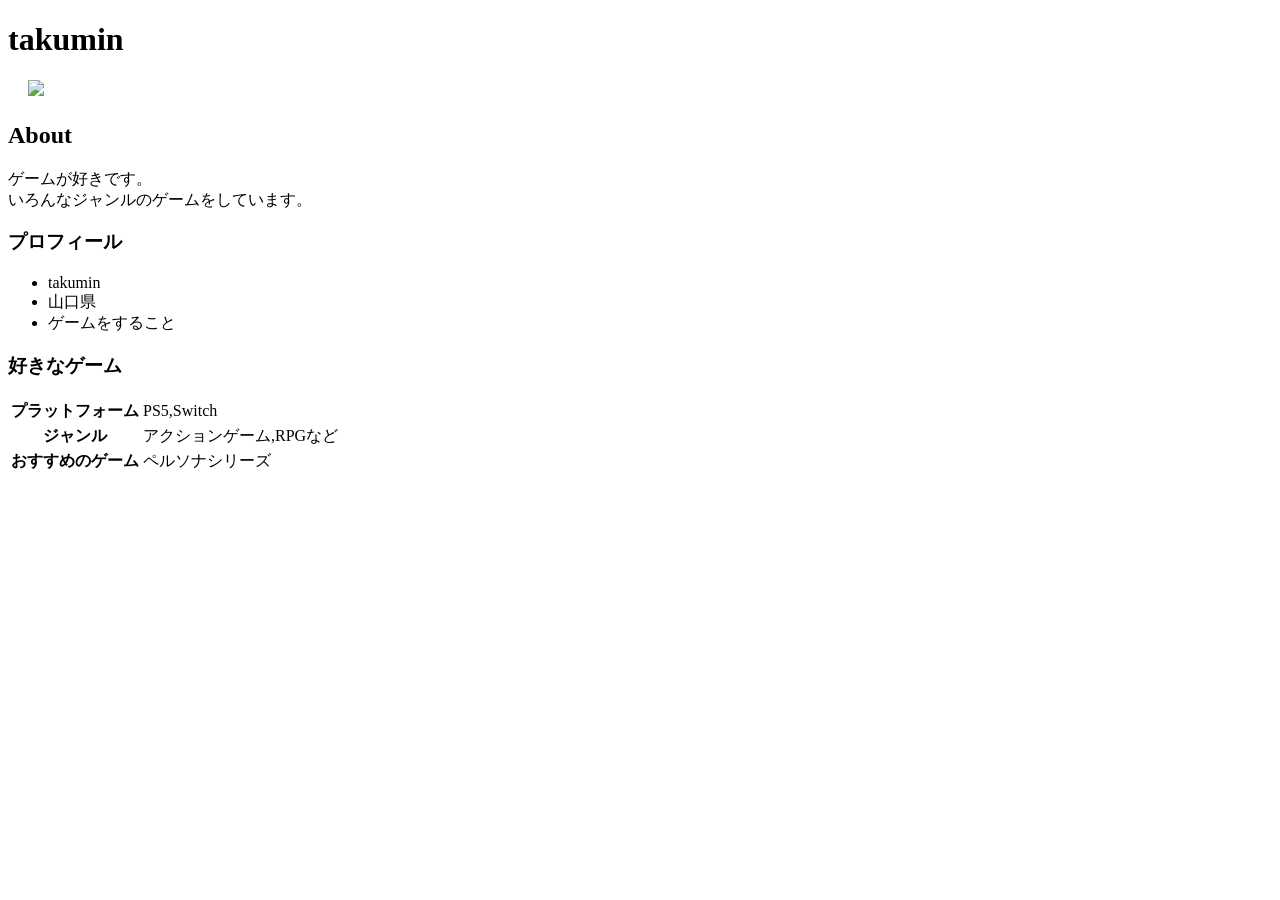
==== index.html @ 8cea4c45 "画像の追加" ====
<!DOCTYPE html>
<html lang="ja">
  <head>
    <meta charset="utf-8">
    <meta name="viewport" content="width=device-width, initial-scale=1">
    <link href="style.css" rel="stylesheet">
    <title>takuminのポートフォリオ</title>
  </head>
  <body>
    <h1>takumin</h1>
 　 <img src="N予備校のロゴ.png">
    
    <h2>About</h2>
    <p>
      ゲームが好きです。<br>
      いろんなジャンルのゲームをしています。
    </p>

    <h3>プロフィール</h3>
    <ul>
      <li>takumin</li>
      <li>山口県</li>
      <li>ゲームをすること</li>
    </ul>

    <h3>好きなゲーム</h3>
    <table>
      <tr>
        <th>プラットフォーム</th>
        <td>PS5,Switch</td>
      </tr>
      <tr>
        <th>ジャンル</th>
        <td>アクションゲーム,RPGなど</td>
      </tr>
      <tr>
        <th>おすすめのゲーム</th>
        <td> ペルソナシリーズ</td>
      </tr>

    </table>

    </ul>


    </table>
  </body>
</html>
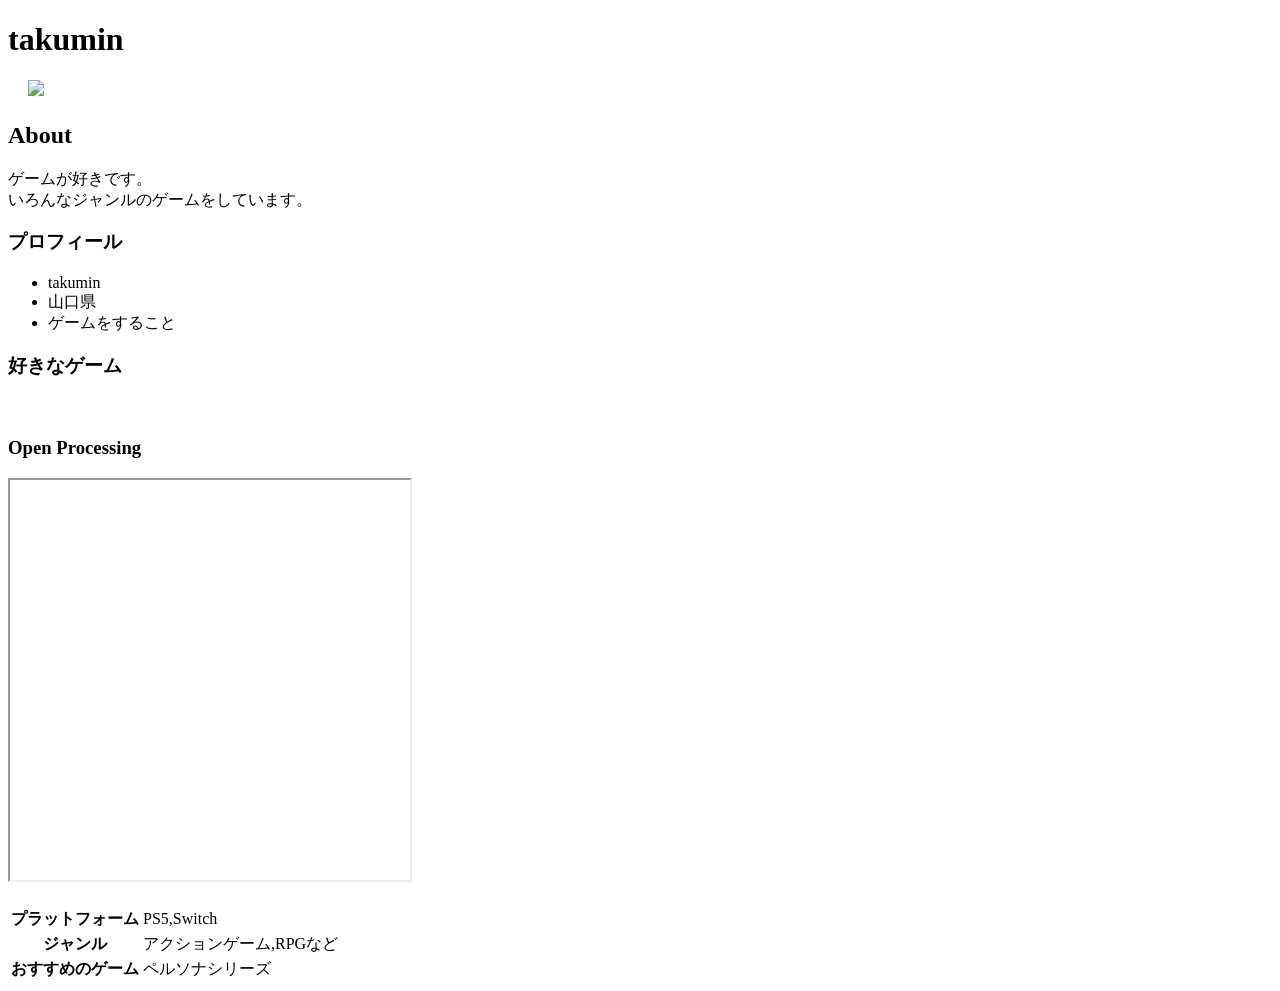
==== commit 5928762c: "Add Open Processing section with embedded iframe" ====
--- a/index.html
+++ b/index.html
@@ -37,7 +37,8 @@
         <th>おすすめのゲーム</th>
         <td> ペルソナシリーズ</td>
       </tr>
-
+　　<h3>Open Processing<h3>
+    <iframe src="https://openprocessing.org/sketch/2962368/embed/" width="400" height="400"></iframe>
     </table>
 
     </ul>
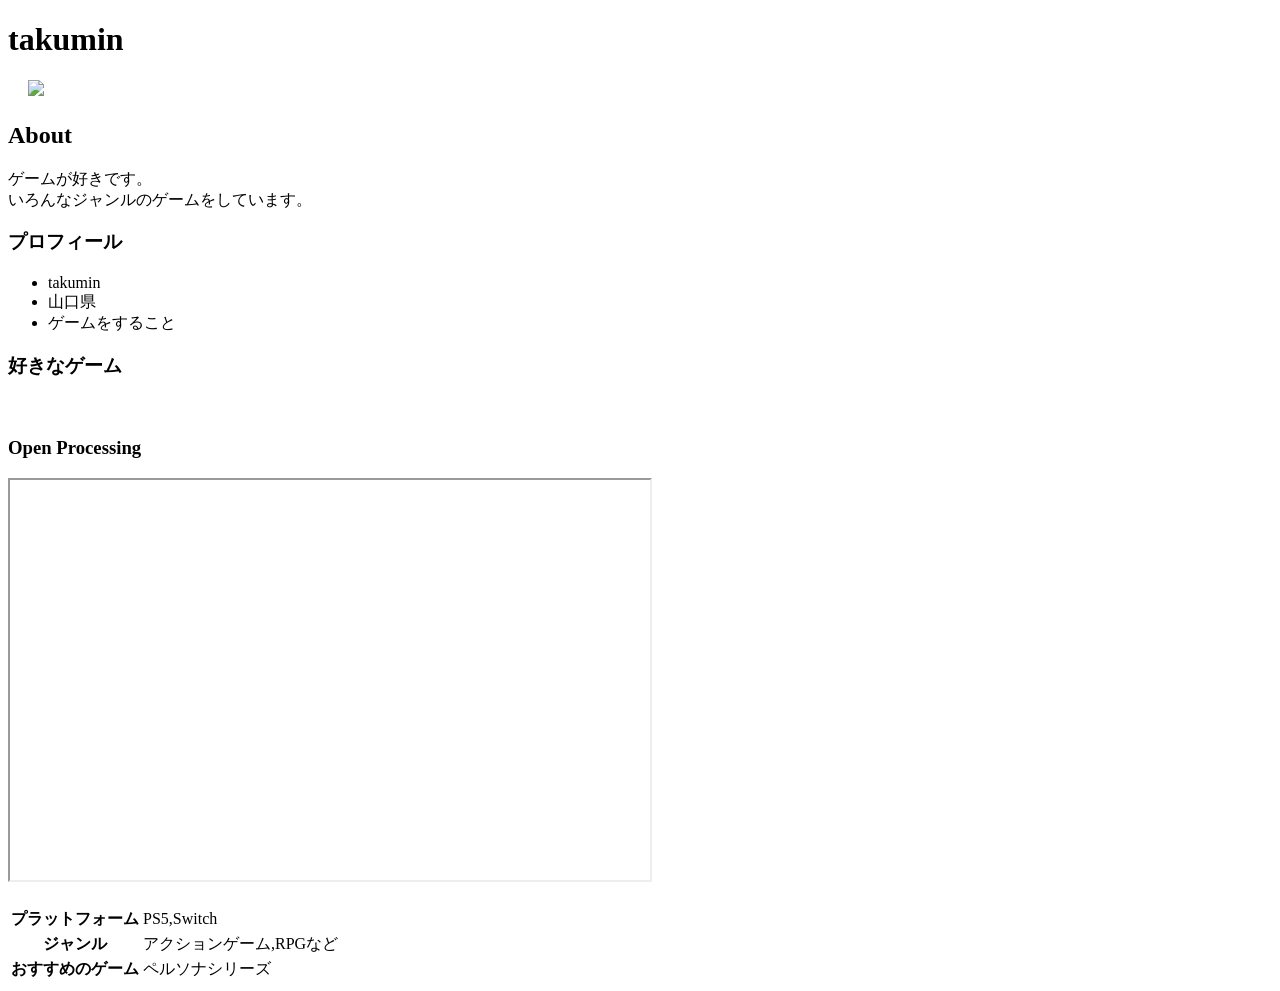
==== commit 1c7347fb: "Update index.html" ====
--- a/index.html
+++ b/index.html
@@ -38,7 +38,7 @@
         <td> ペルソナシリーズ</td>
       </tr>
 　　<h3>Open Processing<h3>
-    <iframe src="https://openprocessing.org/sketch/2962368/embed/" width="400" height="400"></iframe>
+    <iframe src="https://openprocessing.org/sketch/2962368/embed/" width="640" height="400"></iframe>
     </table>
 
     </ul>
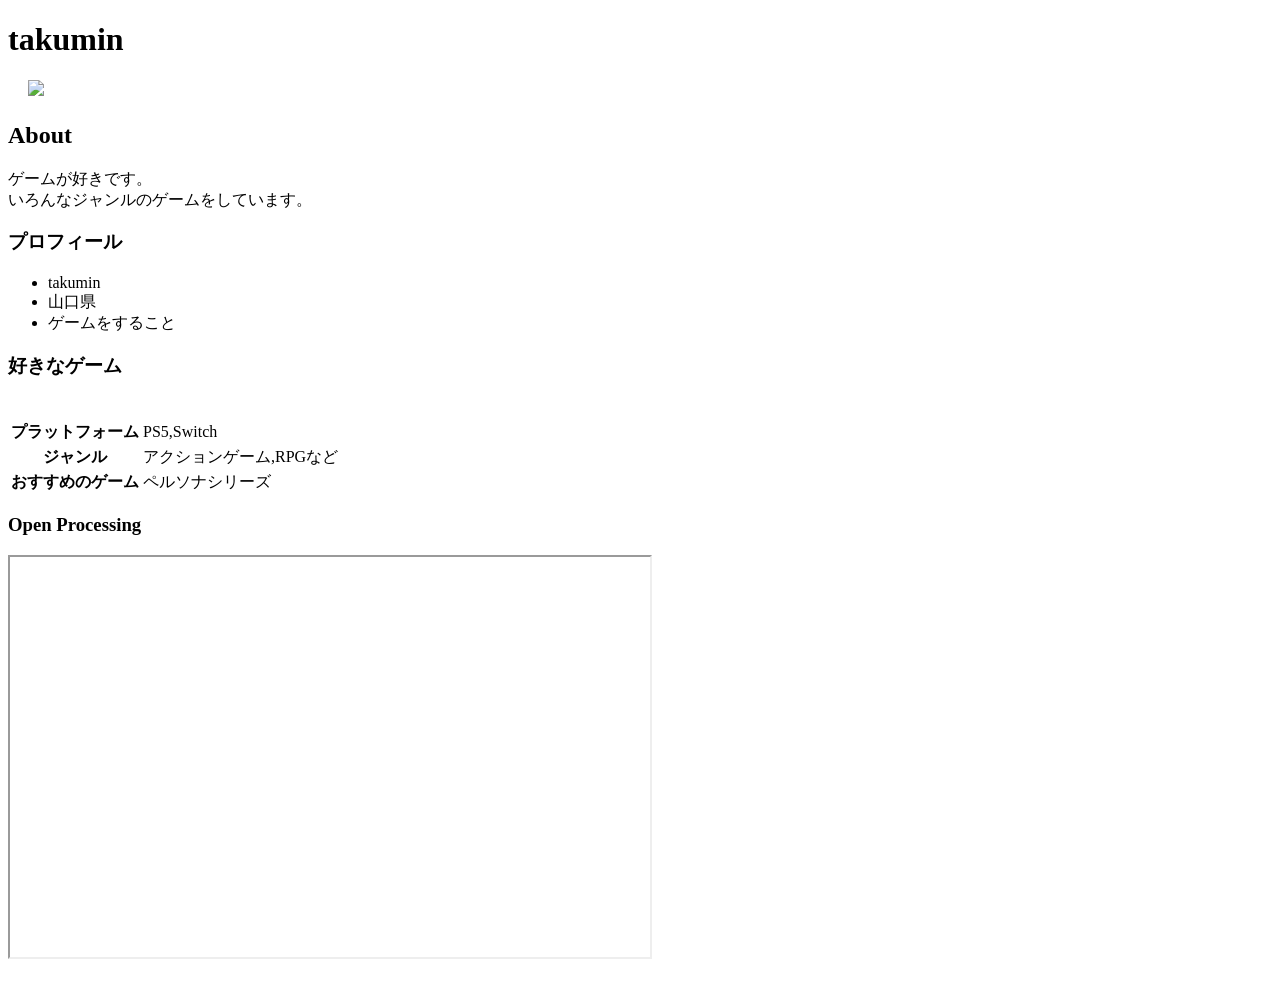
==== commit 058d70e1: "Update index.html" ====
--- a/index.html
+++ b/index.html
@@ -37,10 +37,10 @@
         <th>おすすめのゲーム</th>
         <td> ペルソナシリーズ</td>
       </tr>
-　　<h3>Open Processing<h3>
+　　
+    </table>
+    <h3>Open Processing<h3>
     <iframe src="https://openprocessing.org/sketch/2962368/embed/" width="640" height="400"></iframe>
-    </table>
-
     </ul>
 
 
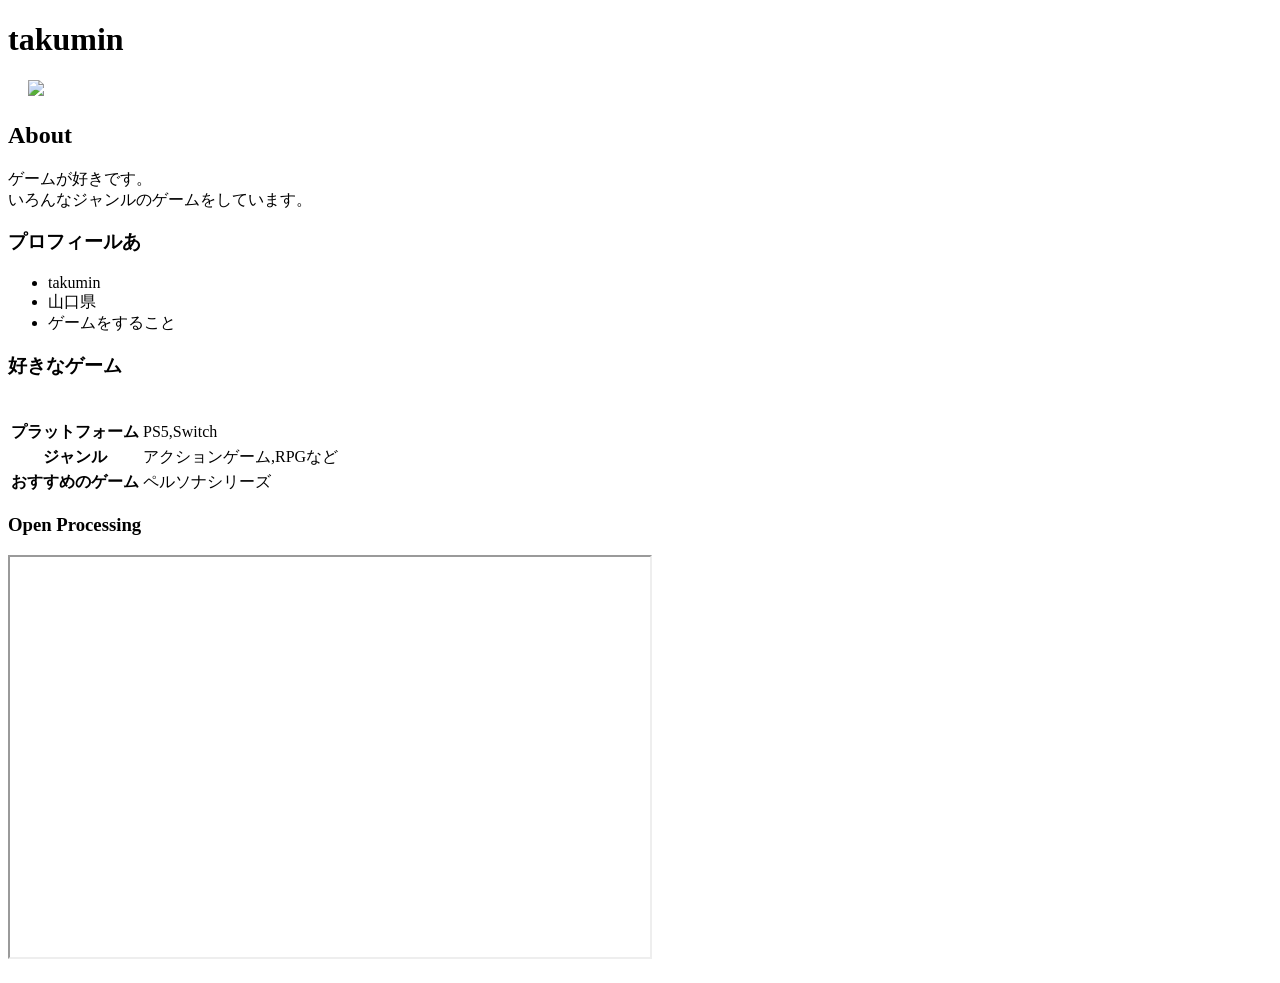
==== commit 8033eb88: "Update index.html" ====
--- a/index.html
+++ b/index.html
@@ -16,7 +16,7 @@
       いろんなジャンルのゲームをしています。
     </p>
 
-    <h3>プロフィール</h3>
+    <h3>プロフィールあ</h3>
     <ul>
       <li>takumin</li>
       <li>山口県</li>
@@ -39,10 +39,10 @@
       </tr>
 　　
     </table>
+    
+    </ul>
     <h3>Open Processing<h3>
     <iframe src="https://openprocessing.org/sketch/2962368/embed/" width="640" height="400"></iframe>
-    </ul>
-
 
     </table>
   </body>
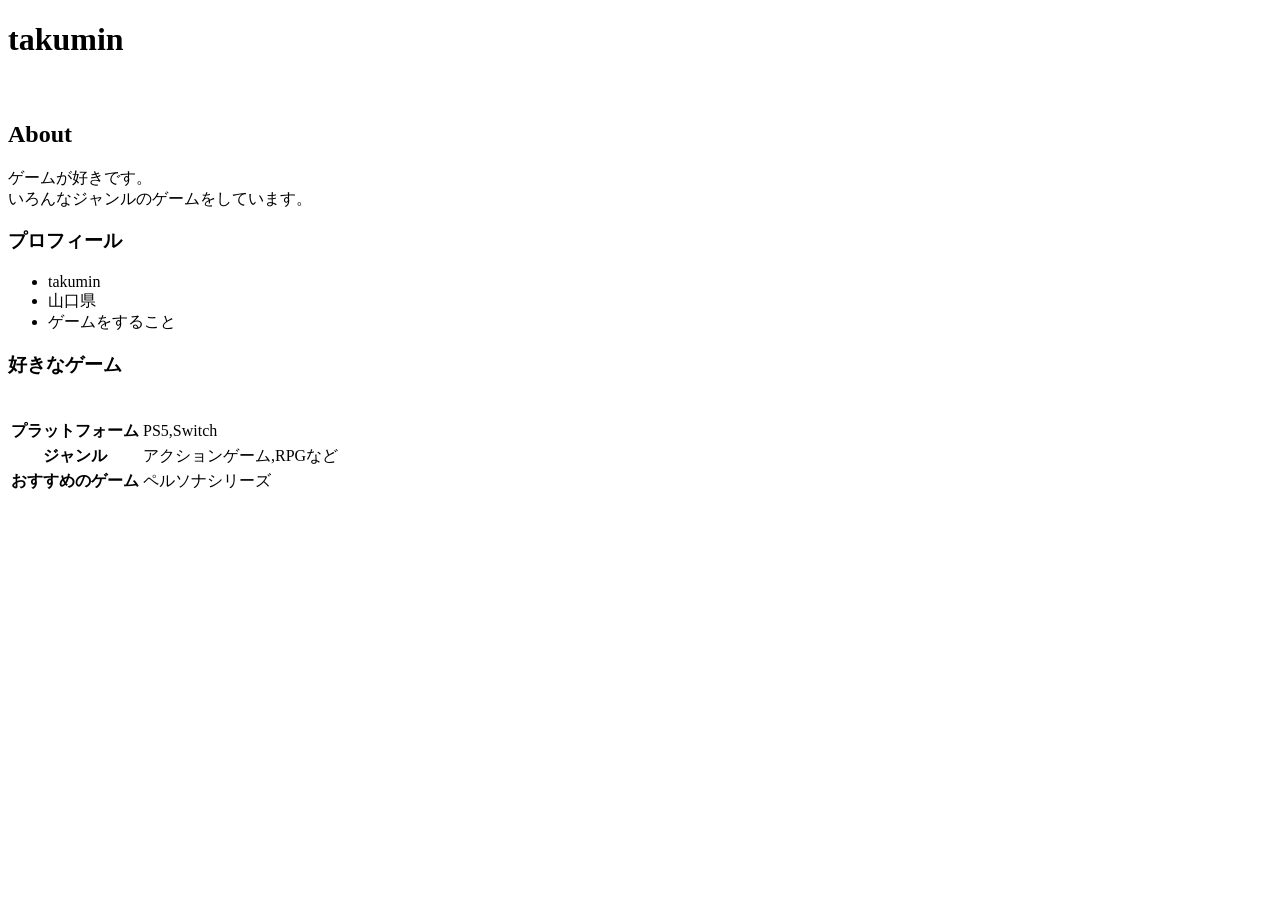
==== commit 6c91d2ec: "Update index.html" ====
--- a/index.html
+++ b/index.html
@@ -4,11 +4,11 @@
     <meta charset="utf-8">
     <meta name="viewport" content="width=device-width, initial-scale=1">
     <link href="style.css" rel="stylesheet">
-    <title>takuminのポートフォリオ</title>
+    <title>takuminのwebページ</title>
   </head>
   <body>
     <h1>takumin</h1>
- 　 <img src="N予備校のロゴ.png">
+ 　
     
     <h2>About</h2>
     <p>
@@ -16,7 +16,7 @@
       いろんなジャンルのゲームをしています。
     </p>
 
-    <h3>プロフィールあ</h3>
+    <h3>プロフィール</h3>
     <ul>
       <li>takumin</li>
       <li>山口県</li>
@@ -41,8 +41,7 @@
     </table>
     
     </ul>
-    <h3>Open Processing<h3>
-    <iframe src="https://openprocessing.org/sketch/2962368/embed/" width="640" height="400"></iframe>
+
 
     </table>
   </body>
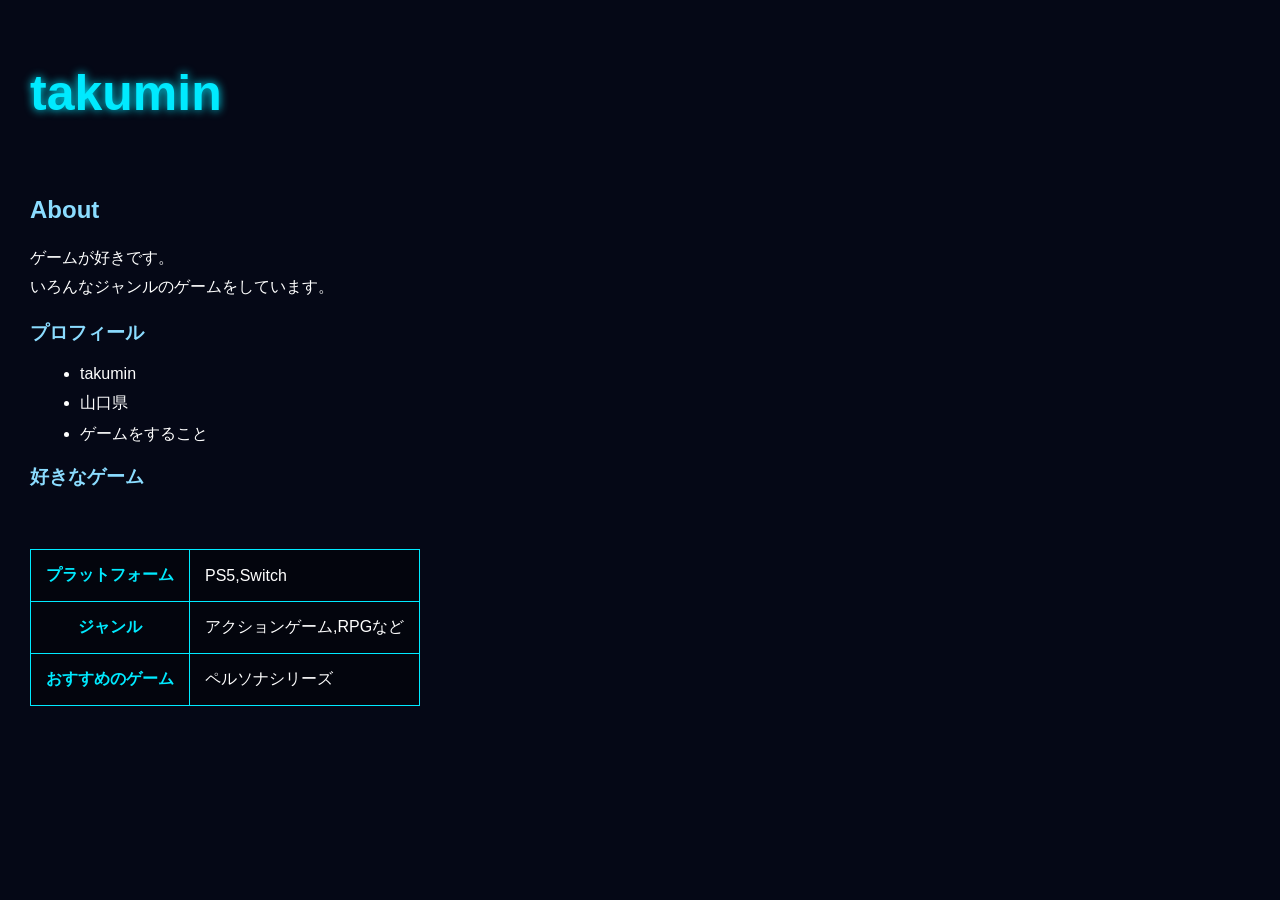
==== commit a48d8116: "Add script tag for script.js in index.html" ====
--- a/index.html
+++ b/index.html
@@ -4,6 +4,7 @@
     <meta charset="utf-8">
     <meta name="viewport" content="width=device-width, initial-scale=1">
     <link href="style.css" rel="stylesheet">
+    <script src="script.js"></script>
     <title>takuminのwebページ</title>
   </head>
   <body>
--- a/style.css
+++ b/style.css
@@ -0,0 +1,101 @@
+/* ページ全体 */
+body {
+  margin: 0;
+  padding: 30px;
+
+  background: #050816;
+  color: white;
+
+  font-family: Arial, sans-serif;
+}
+
+
+/* JavaScriptで作る背景 */
+canvas {
+  position: fixed;
+
+  top: 0;
+  left: 0;
+
+  width: 100%;
+  height: 100%;
+
+  z-index: -1;
+}
+
+
+/* タイトル */
+h1 {
+  color: #00eaff;
+
+  font-size: 50px;
+
+  text-shadow:
+    0 0 10px #00eaff;
+
+  transition: 0.3s;
+}
+
+
+/* タイトルにマウスを乗せたとき */
+h1:hover {
+  transform: scale(1.05);
+
+  text-shadow:
+    0 0 25px #00eaff;
+}
+
+
+/* 見出し */
+h2,
+h3 {
+  color: #8bdcff;
+
+  transition: 0.3s;
+}
+
+
+/* 見出しにマウスを乗せたとき */
+h2:hover,
+h3:hover {
+  color: #00eaff;
+
+  transform: translateX(10px);
+}
+
+
+/* 文章 */
+p {
+  line-height: 1.8;
+}
+
+
+/* リスト */
+li {
+  margin: 10px;
+}
+
+
+/* 表 */
+table {
+  border-collapse: collapse;
+
+  margin-top: 20px;
+
+  background: rgba(0, 0, 0, 0.4);
+}
+
+
+/* 表のセル */
+th,
+td {
+  border: 1px solid #00eaff;
+
+  padding: 15px;
+}
+
+
+/* 表の見出し */
+th {
+  color: #00eaff;
+}
